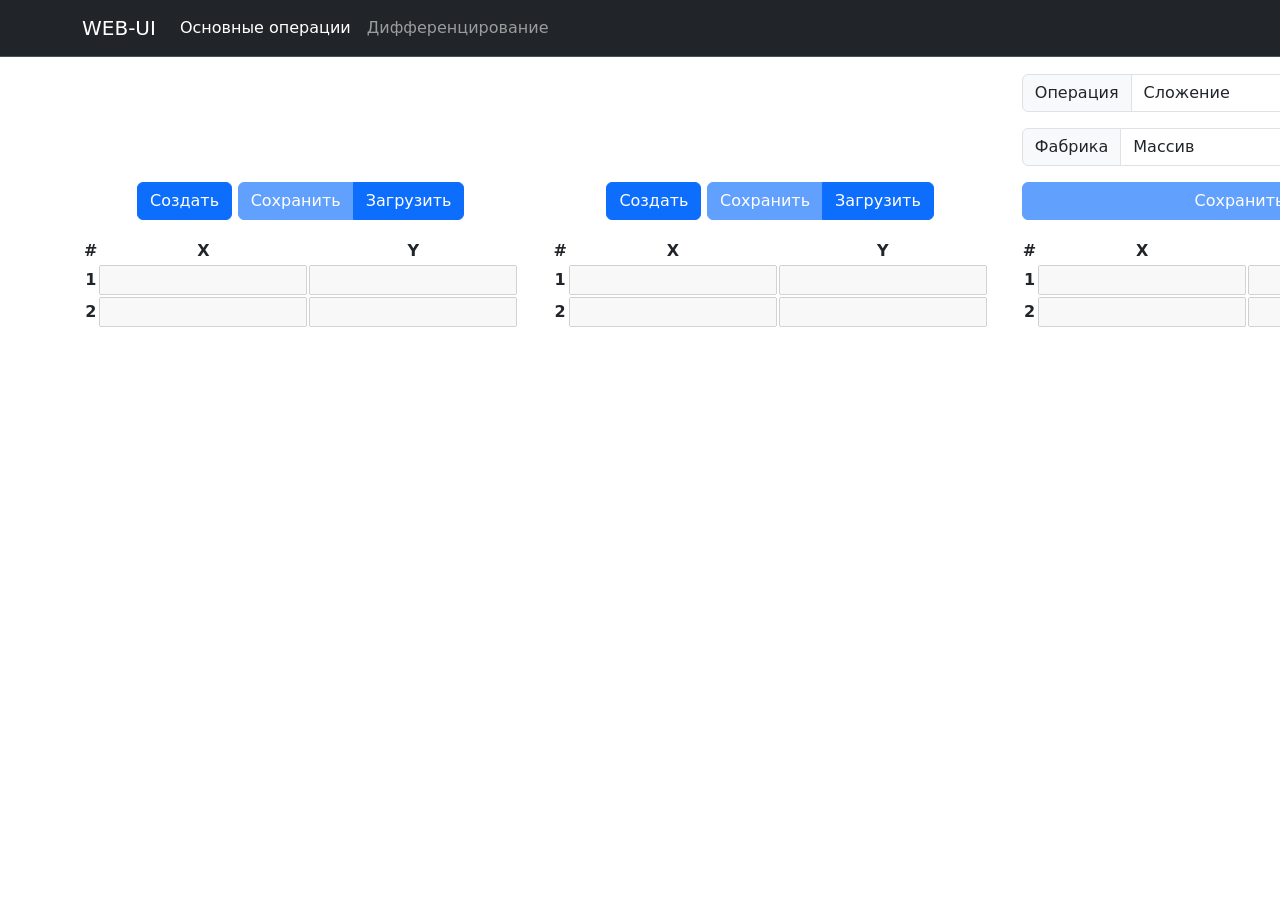
==== labsjava/web/src/main/resources/static/index.html @ b730b7d8 "refac: Полный рефактор директорий + вырезка ненужного функционала + функционал для 1 и 2 задания лаб" ====
<!DOCTYPE html>
<html lang="ru">
<head>
    <meta charset="UTF-8"/>
    <title>WEB-UI: Основные операции</title>

    <link rel="stylesheet" href="bootstrap.min.css">
    <link rel="stylesheet" href="style.css">

    <script src="popper.min.js"></script>
    <script src="bootstrap.min.js"></script>
</head>
<body>
<nav class="navbar bg-dark navbar-expand-lg border-bottom border-body wu-navbar" data-bs-theme="dark">
    <div class="container">
        <span class="navbar-brand mb-0 h1">WEB-UI</span>
        <button class="navbar-toggler" type="button" data-bs-toggle="collapse" data-bs-target="#navbarNav">
            <span class="navbar-toggler-icon"></span>
        </button>
        <div class="collapse navbar-collapse" id="navbarNav">
            <ul class="navbar-nav">
                <li class="nav-item">
                    <a class="nav-link active" aria-current="page" href="#">Основные операции</a>
                </li>

                <li class="nav-item">
                    <a class="nav-link" aria-current="page" href="diff.html">Дифференцирование</a>
                </li>
            </ul>
        </div>
    </div>
</nav>

<div class="container">
    <table class="wu-main_table">
        <thead>
        <tr>
            <th class="align-bottom">
                <div class="mb-3">
                    <button type="button" class="btn btn-primary" onclick="openStep1ModalCreateFunc(1)">Создать</button>
                    <div class="btn-group">
                        <button id="operand1_export_button" type="button" class="btn btn-primary" disabled
                                onclick="exportFunc(1)">Сохранить
                        </button>
                        <button type="button" class="btn btn-primary" onclick="openImportFuncModal(1)">Загрузить
                        </button>
                    </div>
                </div>
            </th>
            <th class="align-bottom">
                <div class="mb-3">
                    <button type="button" class="btn btn-primary" onclick="openStep1ModalCreateFunc(2)">Создать</button>
                    <div class="btn-group">
                        <button id="operand2_export_button" type="button" class="btn btn-primary" disabled
                                onclick="exportFunc(2)">Сохранить
                        </button>
                        <button type="button" class="btn btn-primary" onclick="openImportFuncModal(2)">Загрузить
                        </button>
                    </div>
                </div>
            </th>
            <th class="align-bottom">
                <div class="mb-3 text-center input-group">
                    <span class="input-group-text">Операция</span>
                    <select id="result_table__operation" class="form-select">
                        <option value="ADD">Сложение</option>
                        <option value="SUBTRACT">Вычитание</option>
                        <option value="MULTIPLY">Умножение</option>
                        <option value="DIVIDE">Деление</option>
                    </select>
                    <button id="result_table__submit" disabled class="btn btn-primary" onclick="submitOperation()">
                        Выполнить
                    </button>
                </div>
                <div class="mb-3 text-center input-group">
                    <span class="input-group-text">Фабрика</span>
                    <select id="result_table__fabric" class="form-select">
                        <option selected value="array">Массив</option>
                        <option value="linked">Связанный список</option>
                    </select>
                </div>
                <div class="mb-3 d-grid gap-2">
                    <button id="result_export_button" type="button" class="btn btn-primary" disabled
                            onclick="exportFunc(3)">Сохранить
                    </button>
                </div>
            </th>
        </tr>
        </thead>
        <tbody>
        <tr>
            <td>
                <table id="operand1_table" class="wu-view-tab">
                    <thead>
                    <tr>
                        <th style="width: 10%">#</th>
                        <th style="width: 45%">X</th>
                        <th style="width: 45%">Y</th>
                    </tr>
                    </thead>
                    <tbody>
                    <tr>
                        <td>1</td>
                        <td><input data-wu-point="x" type="text" disabled></td>
                        <td><input data-wu-point="y" type="text" disabled></td>
                    </tr>
                    <tr>
                        <td>2</td>
                        <td><input data-wu-point="x" type="text" disabled></td>
                        <td><input data-wu-point="y" type="text" disabled></td>
                    </tr>
                    </tbody>
                </table>
            </td>
            <td>
                <table id="operand2_table" class="wu-view-tab">
                    <thead>
                    <tr>
                        <th style="width: 10%">#</th>
                        <th style="width: 45%">X</th>
                        <th style="width: 45%">Y</th>
                    </tr>
                    </thead>
                    <tbody>
                    <tr>
                        <td>1</td>
                        <td><input data-wu-point="x" type="text" disabled></td>
                        <td><input data-wu-point="y" type="text" disabled></td>
                    </tr>
                    <tr>
                        <td>2</td>
                        <td><input data-wu-point="x" type="text" disabled></td>
                        <td><input data-wu-point="y" type="text" disabled></td>
                    </tr>
                    </tbody>
                </table>
            </td>
            <td>
                <table id="result_table" class="wu-view-tab">
                    <thead>
                    <tr>
                        <th style="width: 10%">#</th>
                        <th style="width: 45%">X</th>
                        <th style="width: 45%">Y</th>
                    </tr>
                    </thead>
                    <tbody>
                    <tr>
                        <td>1</td>
                        <td><input data-wu-point="x" type="text" disabled></td>
                        <td><input data-wu-point="y" type="text" disabled></td>
                    </tr>
                    <tr>
                        <td>2</td>
                        <td><input data-wu-point="x" type="text" disabled></td>
                        <td><input data-wu-point="y" type="text" disabled></td>
                    </tr>
                    </tbody>
                </table>
            </td>
        </tr>
        </tbody>
    </table>
</div>

<div class="modal fade" id="modalCreateFuncStep1" tabindex="-1" data-bs-backdrop="static" data-bs-keyboard="false">
    <div class="modal-dialog">
        <div class="modal-content">
            <div class="modal-header">
                <div>
                    <h1 class="modal-title fs-5">Создание функции (1/2)</h1>
                    <small>Настройки фабрики</small>
                </div>
            </div>
            <div class="modal-body">
                <div class="mb-3">
                    <label for="modalCreateFuncStep1__count" class="form-label">Укажите количество точек</label>
                    <input type="number" class="form-control" id="modalCreateFuncStep1__count" value="2" min="2"
                           pattern="^[0-9]+$" title="Введите целое число, не меньше 2">
                </div>

                <div class="mb-3">
                    <label for="modalCreateFuncStep1__mathFunc" class="form-label">Выберите математическую
                        функцию</label>
                    <select class="form-select" id="modalCreateFuncStep1__mathFunc" onchange="onMCFS1ChangeMathFunc()">
                    </select>
                </div>

                <div class="mb-3" id="modalCreateFuncStep1__additional" style="display: none">
                    <p class="form-label">Укажите интервал разбиения</p>
                    <div class="input-group">
                        <span class="input-group-text">от</span>
                        <input id="modalCreateFuncStep1__xFrom" type="text"
                               class="form-control" pattern="^-?(0|0[\.,][0-9]+|[1-9]+[\.,][0-9]+|[0-9]+)$"
                               title="Введите число с плавающей точкой">
                        <span class="input-group-text">до</span>
                        <input id="modalCreateFuncStep1__xTo" type="text"
                               class="form-control" pattern="^-?(0|0[\.,][0-9]+|[1-9]+[\.,][0-9]+|[0-9]+)$"
                               title="Введите число с плавающей точкой">
                    </div>
                </div>

                <div class="mb-3">
                    <label for="modalCreateFuncStep1__fabric" class="form-label">Какую фабрику использовать</label>
                    <select class="form-select" id="modalCreateFuncStep1__fabric">
                        <option selected value="array">Массив</option>
                        <option value="linked">Связанный список</option>
                    </select>
                </div>
            </div>
            <div class="modal-footer">
                <button type="button" class="btn btn-link" onclick="cancelModalCreateFunc()">Отмена</button>
                <button id="modalCreateFuncStep1__nextBtn" type="button" class="btn btn-primary"
                        onclick="nextStep2ModalCreateFunc()">Далее &gt;
                </button>
                <button id="modalCreateFuncStep1__createBtn" type="button" class="btn btn-primary"
                        onclick="submitCreateFunc()" style="display: none">Создать
                </button>
            </div>
        </div>
    </div>
</div>

<div class="modal fade" id="modalCreateFuncStep2" tabindex="-1" data-bs-backdrop="static" data-bs-keyboard="false">
    <div class="modal-dialog">
        <div class="modal-content">
            <div class="modal-header">
                <div>
                    <h1 class="modal-title fs-5">Создание функции (2/2)</h1>
                    <small>Ввод точек</small>
                </div>
            </div>
            <div class="modal-body">
                <table id="modalCreateFuncStep2__table">
                    <thead>
                    <tr>
                        <th style="width: 10%">#</th>
                        <th style="width: 45%">X</th>
                        <th style="width: 45%">Y</th>
                    </tr>
                    </thead>
                    <tbody></tbody>
                </table>
            </div>
            <div class="modal-footer">
                <button type="button" class="btn btn-link" onclick="cancelModalCreateFunc()">Отмена</button>
                <button type="button" class="btn btn-primary" onclick="submitCreateFunc()">Создать</button>
            </div>
        </div>
    </div>
</div>

<div class="modal fade" id="modalImportFunc" tabindex="-1">
    <div class="modal-dialog">
        <div class="modal-content">
            <div class="modal-header">
                <div>
                    <h1 class="modal-title fs-5">Загрузить функцию</h1>
                </div>
            </div>
            <div class="modal-body">
                <input id="modalImportFunc__inputFile" type="file" accept=".bin" class="form-control">
            </div>
            <div class="modal-footer">
                <button type="button" class="btn btn-link" data-bs-dismiss="modal">Отмена</button>
                <button type="button" class="btn btn-primary" onclick="submitImport()">Загрузить</button>
            </div>
        </div>
    </div>
</div>

<div class="modal fade" id="modalError" tabindex="-1">
    <div class="modal-dialog">
        <div class="modal-content bg-dark text-white">
            <div class="modal-header">
                <h1 class="modal-title fs-5 fw-bold">ОШИБКА</h1>
            </div>
            <div class="modal-body">
                <span id="modalError__message"></span>
            </div>
            <div class="modal-footer">
                <button type="button" class="btn btn-secondary" data-bs-dismiss="modal">OK</button>
            </div>
        </div>
    </div>
</div>

<template id="modalCreateFuncStep2__template_row">
    <tr>
        <td>1</td>
        <td><input data-wu-point="x" type="text"></td>
        <td><input data-wu-point="y" type="text"></td>
    </tr>
</template>

<template id="view_table__template_row">
    <tr>
        <td>1</td>
        <td><input data-wu-point="x" type="text" disabled></td>
        <td><input data-wu-point="y" type="text"
                   pattern="^-?(0|0[\.,][0-9]+|[1-9]+[\.,][0-9]+|[0-9]+)$"
                   title="Введите число с плавающей точкой"></td>
    </tr>
</template>

<script src="script.js"></script>
</body>
</html>
---- labsjava/web/src/main/resources/static/style.css ----
:root {
    --wu-tab-spacing: 2em;
}

.btn:disabled,
input:disabled {
    cursor: not-allowed;
    pointer-events: auto;
}

input:invalid {
    border-color: red;
    border-width: 3px;
    color: red;
}

.wu-navbar {
    margin-bottom: 1em;
}

.wu-main_table {
    width: 100%;
}

.wu-main_table > thead > tr > th,
.wu-main_table > tbody > tr > td {
    text-align: center;
    width: calc(100% / 3);

    border-left: solid var(--wu-tab-spacing) transparent;
    border-right: solid var(--wu-tab-spacing) transparent;
}

.wu-main_table > tbody > tr > td {
    vertical-align: top;
}

.wu-main_table > thead > tr > th:first-child,
.wu-main_table > tbody > tr > td:first-child {
    border-left-width: 0;
}

.wu-main_table > thead > tr > th:last-child,
.wu-main_table > tbody > tr > td:last-child {
    border-right-width: 0;
}

#modalCreateFuncStep2__table {
    width: 100%;
}

#modalCreateFuncStep2__table tr th {
    text-align: center;
}

#modalCreateFuncStep2__table tbody td:nth-child(1) {
    text-align: center;
    font-weight: bold;
}

.wu-view-tab tr th {
    text-align: center;
}

.wu-view-tab tbody td:nth-child(1) {
    text-align: center;
    font-weight: bold;
}
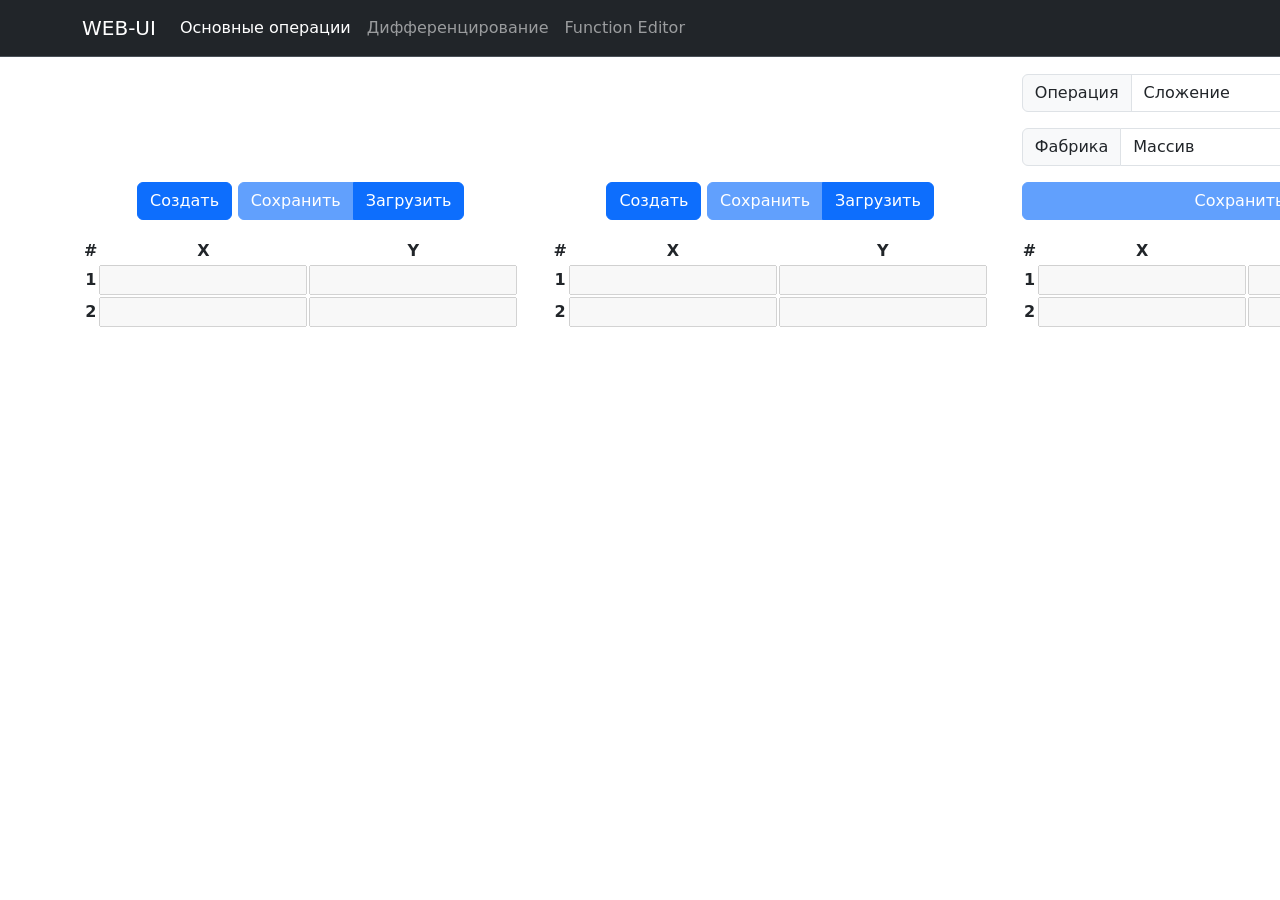
==== commit 7c23e520: "web" ====
--- a/labsjava/web/src/main/resources/static/index.html
+++ b/labsjava/web/src/main/resources/static/index.html
@@ -26,6 +26,9 @@
                 <li class="nav-item">
                     <a class="nav-link" aria-current="page" href="diff.html">Дифференцирование</a>
                 </li>
+                <li class="nav-item">
+                    <a class="nav-link" href="function_editor.html">Function Editor</a>
+                </li>
             </ul>
         </div>
     </div>
@@ -175,8 +178,10 @@
             <div class="modal-body">
                 <div class="mb-3">
                     <label for="modalCreateFuncStep1__count" class="form-label">Укажите количество точек</label>
-                    <input type="number" class="form-control" id="modalCreateFuncStep1__count" value="2" min="2"
+                    <input type="number" class="form-control" id="modalCreateFuncStep1__count" value="2" min="2">
+                           <!--
                            pattern="^[0-9]+$" title="Введите целое число, не меньше 2">
+                           -->
                 </div>
 
                 <div class="mb-3">
@@ -190,13 +195,17 @@
                     <p class="form-label">Укажите интервал разбиения</p>
                     <div class="input-group">
                         <span class="input-group-text">от</span>
-                        <input id="modalCreateFuncStep1__xFrom" type="text"
+                        <input id="modalCreateFuncStep1__xFrom" type="text">
+                               <!--
                                class="form-control" pattern="^-?(0|0[\.,][0-9]+|[1-9]+[\.,][0-9]+|[0-9]+)$"
                                title="Введите число с плавающей точкой">
+                               -->
                         <span class="input-group-text">до</span>
-                        <input id="modalCreateFuncStep1__xTo" type="text"
+                        <input id="modalCreateFuncStep1__xTo" type="text">
+                               <!--
                                class="form-control" pattern="^-?(0|0[\.,][0-9]+|[1-9]+[\.,][0-9]+|[0-9]+)$"
                                title="Введите число с плавающей точкой">
+                               -->
                     </div>
                 </div>
 
@@ -297,9 +306,11 @@
     <tr>
         <td>1</td>
         <td><input data-wu-point="x" type="text" disabled></td>
-        <td><input data-wu-point="y" type="text"
+        <td><input data-wu-point="y" type="text">
+                   <!--
                    pattern="^-?(0|0[\.,][0-9]+|[1-9]+[\.,][0-9]+|[0-9]+)$"
                    title="Введите число с плавающей точкой"></td>
+                   -->
     </tr>
 </template>
 
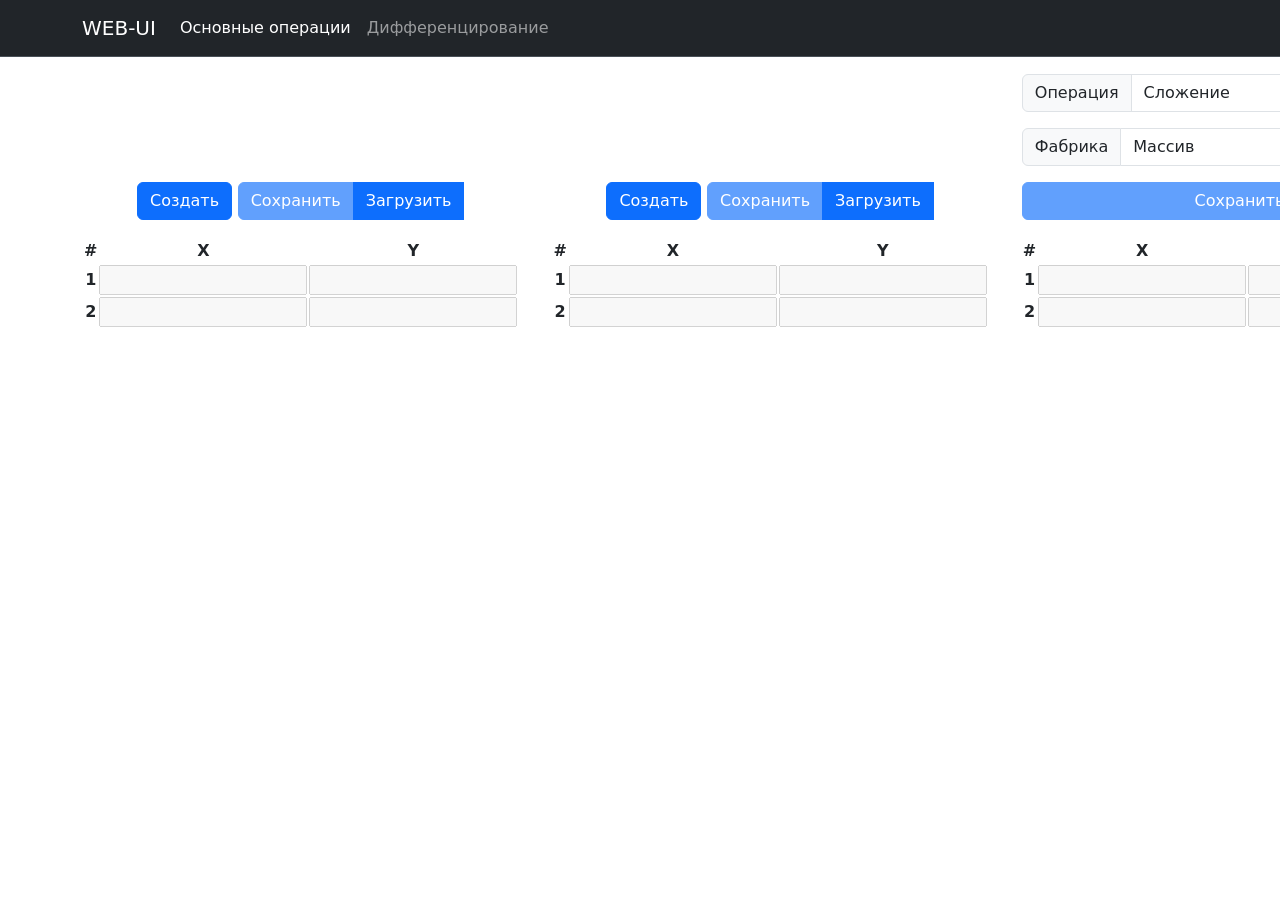
==== commit 649ec709: "add: Добавление insert" ====
--- a/labsjava/web/src/main/resources/static/index.html
+++ b/labsjava/web/src/main/resources/static/index.html
@@ -26,9 +26,6 @@
                 <li class="nav-item">
                     <a class="nav-link" aria-current="page" href="diff.html">Дифференцирование</a>
                 </li>
-                <li class="nav-item">
-                    <a class="nav-link" href="function_editor.html">Function Editor</a>
-                </li>
             </ul>
         </div>
     </div>
@@ -47,6 +44,10 @@
                         </button>
                         <button type="button" class="btn btn-primary" onclick="openImportFuncModal(1)">Загрузить
                         </button>
+                        <!-- Кнопка Вставки -->
+                        <button id="operand1_insert_button" type="button" class="btn btn-secondary" onclick="insertPoint(1)" style="display: none;">
+                            Вставка
+                        </button>
                     </div>
                 </div>
             </th>
@@ -58,6 +59,10 @@
                                 onclick="exportFunc(2)">Сохранить
                         </button>
                         <button type="button" class="btn btn-primary" onclick="openImportFuncModal(2)">Загрузить
+                        </button>
+                        <!-- Кнопка Вставки -->
+                        <button id="operand2_insert_button" type="button" class="btn btn-secondary" onclick="insertPoint(2)" style="display: none;">
+                            Вставка
                         </button>
                     </div>
                 </div>
@@ -86,6 +91,10 @@
                     <button id="result_export_button" type="button" class="btn btn-primary" disabled
                             onclick="exportFunc(3)">Сохранить
                     </button>
+                    <!-- Кнопка Вставки -->
+                    <button id="result_insert_button" type="button" class="btn btn-secondary" onclick="insertPoint(3)" style="display: none;">
+                        Вставка
+                    </button>
                 </div>
             </th>
         </tr>
@@ -166,6 +175,7 @@
     </table>
 </div>
 
+<!-- Модальное окно для создания функции (1/2) -->
 <div class="modal fade" id="modalCreateFuncStep1" tabindex="-1" data-bs-backdrop="static" data-bs-keyboard="false">
     <div class="modal-dialog">
         <div class="modal-content">
@@ -179,9 +189,9 @@
                 <div class="mb-3">
                     <label for="modalCreateFuncStep1__count" class="form-label">Укажите количество точек</label>
                     <input type="number" class="form-control" id="modalCreateFuncStep1__count" value="2" min="2">
-                           <!--
-                           pattern="^[0-9]+$" title="Введите целое число, не меньше 2">
-                           -->
+                    <!--
+                    pattern="^[0-9]+$" title="Введите целое число, не меньше 2">
+                    -->
                 </div>
 
                 <div class="mb-3">
@@ -196,16 +206,16 @@
                     <div class="input-group">
                         <span class="input-group-text">от</span>
                         <input id="modalCreateFuncStep1__xFrom" type="text">
-                               <!--
-                               class="form-control" pattern="^-?(0|0[\.,][0-9]+|[1-9]+[\.,][0-9]+|[0-9]+)$"
-                               title="Введите число с плавающей точкой">
-                               -->
+                        <!--
+                        class="form-control" pattern="^-?(0|0[\.,][0-9]+|[1-9]+[\.,][0-9]+|[0-9]+)$"
+                        title="Введите число с плавающей точкой">
+                        -->
                         <span class="input-group-text">до</span>
                         <input id="modalCreateFuncStep1__xTo" type="text">
-                               <!--
-                               class="form-control" pattern="^-?(0|0[\.,][0-9]+|[1-9]+[\.,][0-9]+|[0-9]+)$"
-                               title="Введите число с плавающей точкой">
-                               -->
+                        <!--
+                        class="form-control" pattern="^-?(0|0[\.,][0-9]+|[1-9]+[\.,][0-9]+|[0-9]+)$"
+                        title="Введите число с плавающей точкой">
+                        -->
                     </div>
                 </div>
 
@@ -230,6 +240,7 @@
     </div>
 </div>
 
+<!-- Модальное окно для создания функции (2/2) -->
 <div class="modal fade" id="modalCreateFuncStep2" tabindex="-1" data-bs-backdrop="static" data-bs-keyboard="false">
     <div class="modal-dialog">
         <div class="modal-content">
@@ -259,6 +270,7 @@
     </div>
 </div>
 
+<!-- Модальное окно для загрузки функции -->
 <div class="modal fade" id="modalImportFunc" tabindex="-1">
     <div class="modal-dialog">
         <div class="modal-content">
@@ -278,6 +290,7 @@
     </div>
 </div>
 
+<!-- Модальное окно для ошибок -->
 <div class="modal fade" id="modalError" tabindex="-1">
     <div class="modal-dialog">
         <div class="modal-content bg-dark text-white">
@@ -294,6 +307,7 @@
     </div>
 </div>
 
+<!-- Шаблон строки таблицы для создания функций -->
 <template id="modalCreateFuncStep2__template_row">
     <tr>
         <td>1</td>
@@ -302,17 +316,43 @@
     </tr>
 </template>
 
+<!-- Шаблон строки для отображения функций -->
 <template id="view_table__template_row">
     <tr>
         <td>1</td>
         <td><input data-wu-point="x" type="text" disabled></td>
-        <td><input data-wu-point="y" type="text">
-                   <!--
-                   pattern="^-?(0|0[\.,][0-9]+|[1-9]+[\.,][0-9]+|[0-9]+)$"
-                   title="Введите число с плавающей точкой"></td>
-                   -->
+        <td><input data-wu-point="y" type="text"></td>
+        <!--
+        pattern="^-?(0|0[\.,][0-9]+|[1-9]+[\.,][0-9]+|[0-9]+)$"
+        title="Введите число с плавающей точкой"></td>
+        -->
     </tr>
 </template>
+
+<!-- Модальное окно для вставки новой точки -->
+<div class="modal fade" id="modalInsertPoint" tabindex="-1" data-bs-backdrop="static" data-bs-keyboard="false">
+    <div class="modal-dialog">
+        <div class="modal-content">
+            <div class="modal-header">
+                <h1 class="modal-title fs-5">Вставка точки</h1>
+            </div>
+            <div class="modal-body">
+                <div class="mb-3">
+                    <label for="insertPoint__x" class="form-label">X</label>
+                    <input type="number" step="any" class="form-control" id="insertPoint__x" required>
+                </div>
+                <div class="mb-3">
+                    <label for="insertPoint__y" class="form-label">Y</label>
+                    <input type="number" step="any" class="form-control" id="insertPoint__y" required>
+                </div>
+            </div>
+            <div class="modal-footer">
+                <button type="button" class="btn btn-secondary" onclick="closeInsertPointModal()">Отмена</button>
+                <button type="button" class="btn btn-primary" onclick="confirmInsertPoint()">Вставить</button>
+            </div>
+        </div>
+    </div>
+</div>
 
 <script src="script.js"></script>
 </body>
